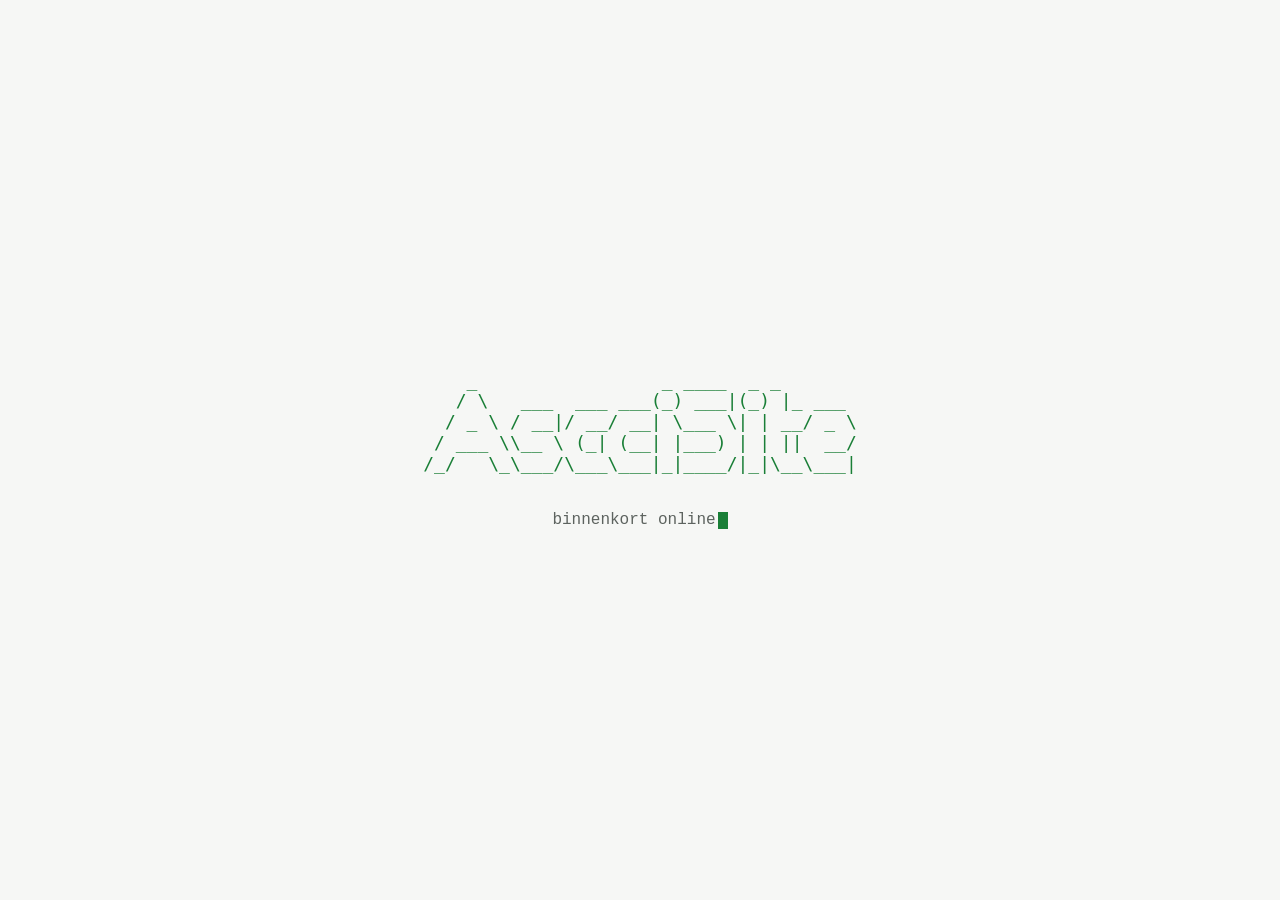
==== index.html @ bc855d90 "Add placeholder homepage for GitHub Pages Static "coming soon" page with an ASCII banner, served fro" ====
<!doctype html>
<html lang="nl">
<head>
  <meta charset="utf-8">
  <meta name="viewport" content="width=device-width, initial-scale=1">
  <meta name="color-scheme" content="light dark">
  <meta name="description" content="AscciSite — binnenkort online.">
  <title>AscciSite</title>
  <link rel="icon" href="data:image/svg+xml,%3Csvg xmlns='http://www.w3.org/2000/svg' viewBox='0 0 64 64'%3E%3Crect width='64' height='64' rx='14' fill='%230f1110'/%3E%3Ctext x='9' y='43' font-family='monospace' font-weight='700' font-size='30' fill='%237ee787'%3E%26gt%3B_%3C/text%3E%3C/svg%3E">
  <style>
    :root {
      --bg: #0f1110;
      --fg: #d7dad6;
      --muted: #8b918c;
      --accent: #7ee787;
    }
    @media (prefers-color-scheme: light) {
      :root {
        --bg: #f6f7f5;
        --fg: #1d201e;
        --muted: #5d635f;
        --accent: #1a7f37;
      }
    }
    * { box-sizing: border-box; }
    html, body { height: 100%; margin: 0; }
    body {
      display: grid;
      place-items: center;
      padding: 16px;
      background: var(--bg);
      color: var(--fg);
      font-family: ui-monospace, SFMono-Regular, Menlo, Consolas, "Liberation Mono", monospace;
    }
    main { max-width: 100%; text-align: center; }
    pre {
      display: inline-block;
      max-width: 100%;
      margin: 0 0 2rem;
      overflow-x: auto;
      text-align: left;
      color: var(--accent);
      font-size: clamp(8px, 3.4vw, 18px);
      line-height: 1.15;
    }
    p { margin: 0; font-size: 1rem; color: var(--muted); }
    .cursor {
      display: inline-block;
      width: 0.6em;
      height: 1.1em;
      margin-left: 0.15em;
      vertical-align: text-bottom;
      background: var(--accent);
      animation: blink 1s steps(1) infinite;
    }
    @keyframes blink { 50% { opacity: 0; } }
    @media (prefers-reduced-motion: reduce) {
      .cursor { animation: none; }
    }
    .sr-only {
      position: absolute;
      width: 1px;
      height: 1px;
      overflow: hidden;
      clip: rect(0 0 0 0);
      white-space: nowrap;
    }
  </style>
</head>
<body>
  <main>
    <h1 class="sr-only">AscciSite</h1>
    <pre aria-hidden="true">    _                 _ ____  _ _
   / \   ___  ___ ___(_) ___|(_) |_ ___
  / _ \ / __|/ __/ __| \___ \| | __/ _ \
 / ___ \\__ \ (_| (__| |___) | | ||  __/
/_/   \_\___/\___\___|_|____/|_|\__\___|</pre>
    <p>binnenkort online<span class="cursor" aria-hidden="true"></span></p>
  </main>
</body>
</html>
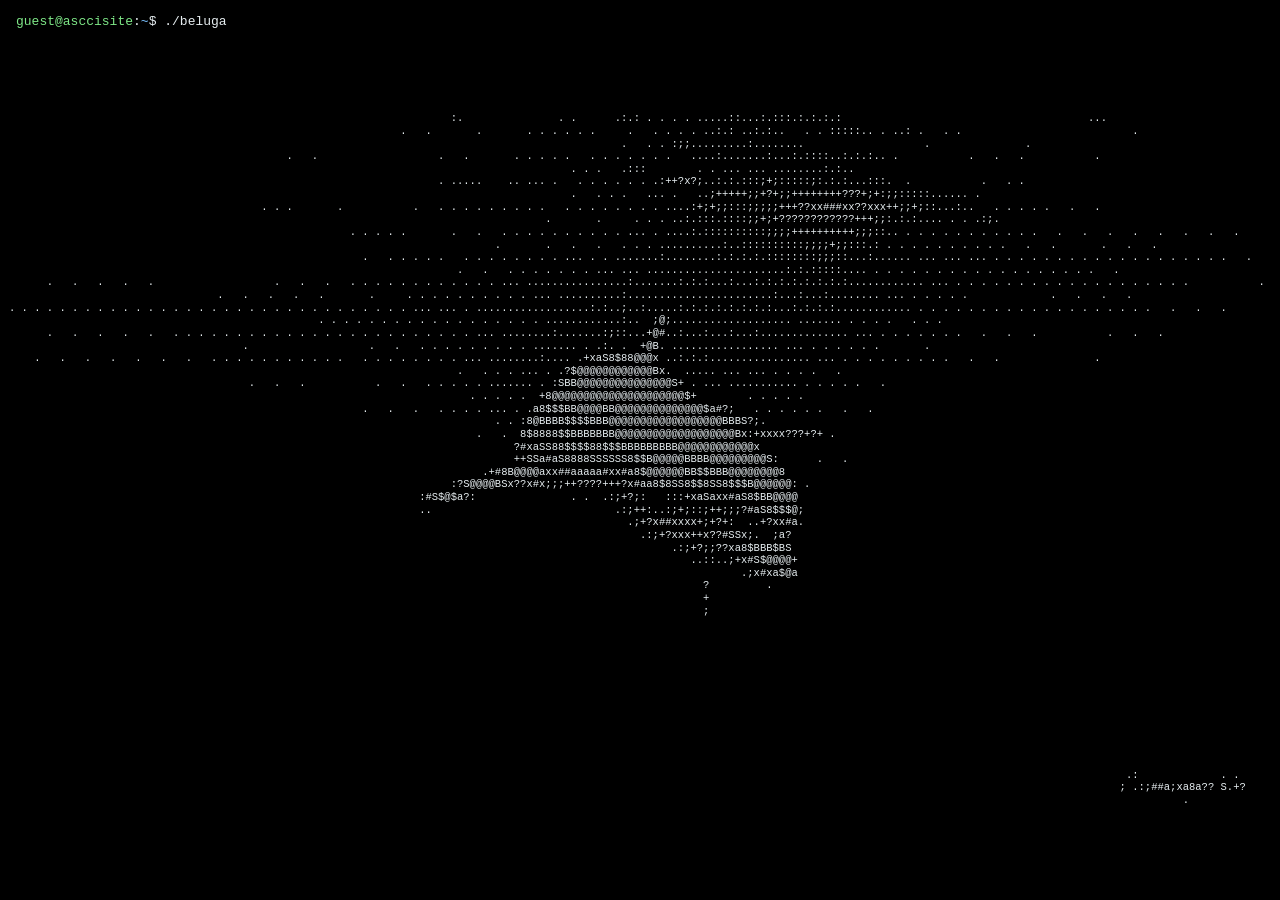
==== commit fdb72cfa: "Play a swimming beluga as ASCII art on a black terminal page The homepage is now a black, non-scroll" ====
--- a/index.html
+++ b/index.html
@@ -2,80 +2,177 @@
 <html lang="nl">
 <head>
   <meta charset="utf-8">
-  <meta name="viewport" content="width=device-width, initial-scale=1">
-  <meta name="color-scheme" content="light dark">
-  <meta name="description" content="AscciSite — binnenkort online.">
+  <meta name="viewport" content="width=device-width, initial-scale=1, viewport-fit=cover">
+  <meta name="color-scheme" content="dark">
+  <meta name="theme-color" content="#000000">
+  <meta name="description" content="Een zwemmende beluga, helemaal in ASCII.">
   <title>AscciSite</title>
   <link rel="icon" href="data:image/svg+xml,%3Csvg xmlns='http://www.w3.org/2000/svg' viewBox='0 0 64 64'%3E%3Crect width='64' height='64' rx='14' fill='%230f1110'/%3E%3Ctext x='9' y='43' font-family='monospace' font-weight='700' font-size='30' fill='%237ee787'%3E%26gt%3B_%3C/text%3E%3C/svg%3E">
   <style>
-    :root {
-      --bg: #0f1110;
-      --fg: #d7dad6;
-      --muted: #8b918c;
-      --accent: #7ee787;
+    html {
+      -webkit-text-size-adjust: 100%;
+      text-size-adjust: 100%;
     }
-    @media (prefers-color-scheme: light) {
-      :root {
-        --bg: #f6f7f5;
-        --fg: #1d201e;
-        --muted: #5d635f;
-        --accent: #1a7f37;
-      }
+    html, body {
+      height: 100%;
+      margin: 0;
+      overflow: hidden;
+      overscroll-behavior: none;
+      background: #000;
     }
-    * { box-sizing: border-box; }
-    html, body { height: 100%; margin: 0; }
     body {
+      position: fixed;
+      inset: 0;
+      display: flex;
+      flex-direction: column;
+      color: #e6edf0;
+      font-family: ui-monospace, SFMono-Regular, Menlo, Consolas, "Liberation Mono", monospace;
+      font-variant-ligatures: none;
+      touch-action: none;
+      cursor: default;
+      user-select: none;
+      -webkit-user-select: none;
+      -webkit-touch-callout: none;
+      -webkit-tap-highlight-color: transparent;
+    }
+    .prompt {
+      margin: 0;
+      padding: max(12px, env(safe-area-inset-top)) max(16px, env(safe-area-inset-right)) 0 max(16px, env(safe-area-inset-left));
+      font-size: 13px;
+      line-height: 1.5;
+      white-space: pre-wrap;
+    }
+    .user { color: #7ee787; }
+    .path { color: #79c0ff; }
+    .screen {
+      flex: 1;
+      min-height: 0;
       display: grid;
       place-items: center;
-      padding: 16px;
-      background: var(--bg);
-      color: var(--fg);
-      font-family: ui-monospace, SFMono-Regular, Menlo, Consolas, "Liberation Mono", monospace;
+      overflow: hidden;
+      padding: 8px max(8px, env(safe-area-inset-right)) max(8px, env(safe-area-inset-bottom)) max(8px, env(safe-area-inset-left));
     }
-    main { max-width: 100%; text-align: center; }
-    pre {
-      display: inline-block;
-      max-width: 100%;
-      margin: 0 0 2rem;
-      overflow-x: auto;
-      text-align: left;
-      color: var(--accent);
-      font-size: clamp(8px, 3.4vw, 18px);
-      line-height: 1.15;
-    }
-    p { margin: 0; font-size: 1rem; color: var(--muted); }
-    .cursor {
-      display: inline-block;
-      width: 0.6em;
-      height: 1.1em;
-      margin-left: 0.15em;
-      vertical-align: text-bottom;
-      background: var(--accent);
-      animation: blink 1s steps(1) infinite;
-    }
-    @keyframes blink { 50% { opacity: 0; } }
-    @media (prefers-reduced-motion: reduce) {
-      .cursor { animation: none; }
-    }
-    .sr-only {
-      position: absolute;
-      width: 1px;
-      height: 1px;
-      overflow: hidden;
-      clip: rect(0 0 0 0);
-      white-space: nowrap;
+    #beluga {
+      margin: 0;
+      font: inherit;
+      font-size: 12px;
+      white-space: pre;
     }
   </style>
 </head>
 <body>
-  <main>
-    <h1 class="sr-only">AscciSite</h1>
-    <pre aria-hidden="true">    _                 _ ____  _ _
-   / \   ___  ___ ___(_) ___|(_) |_ ___
-  / _ \ / __|/ __/ __| \___ \| | __/ _ \
- / ___ \\__ \ (_| (__| |___) | | ||  __/
-/_/   \_\___/\___\___|_|____/|_|\__\___|</pre>
-    <p>binnenkort online<span class="cursor" aria-hidden="true"></span></p>
+  <p class="prompt"><span class="user">guest@asccisite</span>:<span class="path">~</span>$ ./beluga<span id="status"></span></p>
+  <main class="screen">
+    <pre id="beluga" role="img" aria-label="Een zwemmende beluga, getekend met ASCII-tekens"></pre>
+    <noscript>zet javascript aan om de beluga te zien</noscript>
   </main>
+  <script>
+    (() => {
+      const box = document.querySelector('.screen');
+      const pre = document.getElementById('beluga');
+      const status = document.getElementById('status');
+      const text = pre.appendChild(document.createTextNode('laden...'));
+      const clips = {};
+      let clip = null;
+      let shown = -1;
+      let paused = false;
+      let offset = 0;
+      let started = 0;
+
+      const layout = () => (innerWidth < innerHeight ? 'tall' : 'wide');
+
+      // media/beluga-*.txt: a "cols rows frames fps" header, then every frame's rows.
+      function load(name) {
+        clips[name] ??= fetch(`media/beluga-${name}.txt`)
+          .then((res) => {
+            if (!res.ok) throw new Error(res.status);
+            return res.text();
+          })
+          .then((data) => {
+            const lines = data.split(/\r?\n/);
+            const [cols, rows, count, fps] = lines[0].split(' ').map(Number);
+            const frames = [];
+            for (let i = 0; i < count; i++) {
+              const first = 1 + i * rows;
+              frames.push(lines.slice(first, first + rows).map((l) => l.padEnd(cols)).join('\n'));
+            }
+            return { cols, rows, fps, frames };
+          });
+        return clips[name];
+      }
+
+      async function show() {
+        const name = layout();
+        let next;
+        try {
+          next = await load(name);
+        } catch {
+          text.data = 'kon de beluga niet laden.';
+          return;
+        }
+        if (name !== layout()) return;
+        if (!clip) started = performance.now();
+        clip = next;
+        shown = -1;
+        fit();
+      }
+
+      // Glyph width per px of font size, measured in the font the page actually renders.
+      function measureAdvance() {
+        const probe = box.appendChild(document.createElement('span'));
+        probe.style.cssText = 'position:absolute;visibility:hidden;white-space:pre;font-size:100px';
+        probe.textContent = 'M'.repeat(100);
+        const advance = probe.getBoundingClientRect().width / 10000;
+        probe.remove();
+        return advance;
+      }
+
+      // Largest font size at which the whole grid fits, with cells twice as tall as wide.
+      let advance = 0;
+      function fit() {
+        advance ||= measureAdvance();
+        const style = getComputedStyle(box);
+        const width = box.clientWidth - parseFloat(style.paddingLeft) - parseFloat(style.paddingRight);
+        const height = box.clientHeight - parseFloat(style.paddingTop) - parseFloat(style.paddingBottom);
+        const cell = Math.min(width / clip.cols, height / clip.rows / 2);
+        pre.style.fontSize = `${cell / advance}px`;
+        pre.style.lineHeight = `${cell * 2}px`;
+      }
+
+      function draw(now) {
+        if (clip) {
+          // rAF timestamps can trail performance.now() slightly, so never go below zero.
+          const time = Math.max(0, paused ? offset : offset + now - started);
+          const i = Math.floor((time / 1000) * clip.fps) % clip.frames.length;
+          if (i !== shown) {
+            text.data = clip.frames[i];
+            shown = i;
+          }
+        }
+        requestAnimationFrame(draw);
+      }
+
+      function toggle() {
+        if (!clip) return;
+        const now = performance.now();
+        if (paused) started = now;
+        else offset += now - started;
+        paused = !paused;
+        status.textContent = paused ? '  [pauze]' : '';
+      }
+
+      addEventListener('pointerdown', (e) => {
+        if (e.button === 0) toggle();
+      });
+      addEventListener('keydown', (e) => {
+        if (e.key === ' ' || e.key === 'Enter') {
+          e.preventDefault();
+          toggle();
+        }
+      });
+      new ResizeObserver(show).observe(box);
+      requestAnimationFrame(draw);
+    })();
+  </script>
 </body>
 </html>
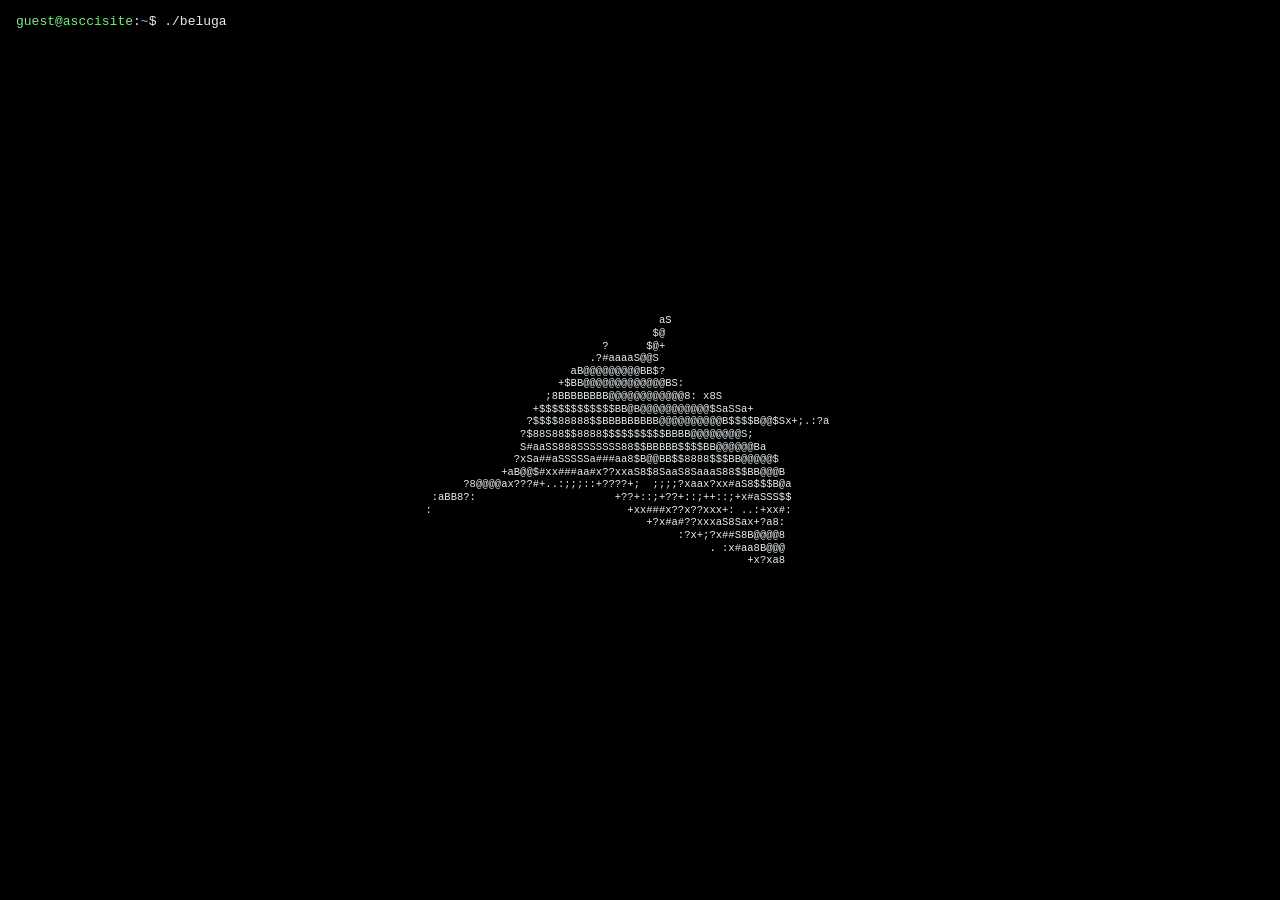
==== commit e2cccfd3: "Add a /vids page and show only the beluga The beluga page now shows the whale alone. A per-frame mas" ====
--- a/index.html
+++ b/index.html
@@ -7,172 +7,15 @@
   <meta name="theme-color" content="#000000">
   <meta name="description" content="Een zwemmende beluga, helemaal in ASCII.">
   <title>AscciSite</title>
-  <link rel="icon" href="data:image/svg+xml,%3Csvg xmlns='http://www.w3.org/2000/svg' viewBox='0 0 64 64'%3E%3Crect width='64' height='64' rx='14' fill='%230f1110'/%3E%3Ctext x='9' y='43' font-family='monospace' font-weight='700' font-size='30' fill='%237ee787'%3E%26gt%3B_%3C/text%3E%3C/svg%3E">
-  <style>
-    html {
-      -webkit-text-size-adjust: 100%;
-      text-size-adjust: 100%;
-    }
-    html, body {
-      height: 100%;
-      margin: 0;
-      overflow: hidden;
-      overscroll-behavior: none;
-      background: #000;
-    }
-    body {
-      position: fixed;
-      inset: 0;
-      display: flex;
-      flex-direction: column;
-      color: #e6edf0;
-      font-family: ui-monospace, SFMono-Regular, Menlo, Consolas, "Liberation Mono", monospace;
-      font-variant-ligatures: none;
-      touch-action: none;
-      cursor: default;
-      user-select: none;
-      -webkit-user-select: none;
-      -webkit-touch-callout: none;
-      -webkit-tap-highlight-color: transparent;
-    }
-    .prompt {
-      margin: 0;
-      padding: max(12px, env(safe-area-inset-top)) max(16px, env(safe-area-inset-right)) 0 max(16px, env(safe-area-inset-left));
-      font-size: 13px;
-      line-height: 1.5;
-      white-space: pre-wrap;
-    }
-    .user { color: #7ee787; }
-    .path { color: #79c0ff; }
-    .screen {
-      flex: 1;
-      min-height: 0;
-      display: grid;
-      place-items: center;
-      overflow: hidden;
-      padding: 8px max(8px, env(safe-area-inset-right)) max(8px, env(safe-area-inset-bottom)) max(8px, env(safe-area-inset-left));
-    }
-    #beluga {
-      margin: 0;
-      font: inherit;
-      font-size: 12px;
-      white-space: pre;
-    }
-  </style>
+  <link rel="icon" href="favicon.svg">
+  <link rel="stylesheet" href="style.css">
 </head>
 <body>
   <p class="prompt"><span class="user">guest@asccisite</span>:<span class="path">~</span>$ ./beluga<span id="status"></span></p>
   <main class="screen">
-    <pre id="beluga" role="img" aria-label="Een zwemmende beluga, getekend met ASCII-tekens"></pre>
+    <pre id="ascii" role="img" aria-label="Een zwemmende beluga, getekend met ASCII-tekens"></pre>
     <noscript>zet javascript aan om de beluga te zien</noscript>
   </main>
-  <script>
-    (() => {
-      const box = document.querySelector('.screen');
-      const pre = document.getElementById('beluga');
-      const status = document.getElementById('status');
-      const text = pre.appendChild(document.createTextNode('laden...'));
-      const clips = {};
-      let clip = null;
-      let shown = -1;
-      let paused = false;
-      let offset = 0;
-      let started = 0;
-
-      const layout = () => (innerWidth < innerHeight ? 'tall' : 'wide');
-
-      // media/beluga-*.txt: a "cols rows frames fps" header, then every frame's rows.
-      function load(name) {
-        clips[name] ??= fetch(`media/beluga-${name}.txt`)
-          .then((res) => {
-            if (!res.ok) throw new Error(res.status);
-            return res.text();
-          })
-          .then((data) => {
-            const lines = data.split(/\r?\n/);
-            const [cols, rows, count, fps] = lines[0].split(' ').map(Number);
-            const frames = [];
-            for (let i = 0; i < count; i++) {
-              const first = 1 + i * rows;
-              frames.push(lines.slice(first, first + rows).map((l) => l.padEnd(cols)).join('\n'));
-            }
-            return { cols, rows, fps, frames };
-          });
-        return clips[name];
-      }
-
-      async function show() {
-        const name = layout();
-        let next;
-        try {
-          next = await load(name);
-        } catch {
-          text.data = 'kon de beluga niet laden.';
-          return;
-        }
-        if (name !== layout()) return;
-        if (!clip) started = performance.now();
-        clip = next;
-        shown = -1;
-        fit();
-      }
-
-      // Glyph width per px of font size, measured in the font the page actually renders.
-      function measureAdvance() {
-        const probe = box.appendChild(document.createElement('span'));
-        probe.style.cssText = 'position:absolute;visibility:hidden;white-space:pre;font-size:100px';
-        probe.textContent = 'M'.repeat(100);
-        const advance = probe.getBoundingClientRect().width / 10000;
-        probe.remove();
-        return advance;
-      }
-
-      // Largest font size at which the whole grid fits, with cells twice as tall as wide.
-      let advance = 0;
-      function fit() {
-        advance ||= measureAdvance();
-        const style = getComputedStyle(box);
-        const width = box.clientWidth - parseFloat(style.paddingLeft) - parseFloat(style.paddingRight);
-        const height = box.clientHeight - parseFloat(style.paddingTop) - parseFloat(style.paddingBottom);
-        const cell = Math.min(width / clip.cols, height / clip.rows / 2);
-        pre.style.fontSize = `${cell / advance}px`;
-        pre.style.lineHeight = `${cell * 2}px`;
-      }
-
-      function draw(now) {
-        if (clip) {
-          // rAF timestamps can trail performance.now() slightly, so never go below zero.
-          const time = Math.max(0, paused ? offset : offset + now - started);
-          const i = Math.floor((time / 1000) * clip.fps) % clip.frames.length;
-          if (i !== shown) {
-            text.data = clip.frames[i];
-            shown = i;
-          }
-        }
-        requestAnimationFrame(draw);
-      }
-
-      function toggle() {
-        if (!clip) return;
-        const now = performance.now();
-        if (paused) started = now;
-        else offset += now - started;
-        paused = !paused;
-        status.textContent = paused ? '  [pauze]' : '';
-      }
-
-      addEventListener('pointerdown', (e) => {
-        if (e.button === 0) toggle();
-      });
-      addEventListener('keydown', (e) => {
-        if (e.key === ' ' || e.key === 'Enter') {
-          e.preventDefault();
-          toggle();
-        }
-      });
-      new ResizeObserver(show).observe(box);
-      requestAnimationFrame(draw);
-    })();
-  </script>
+  <script src="player.js" data-src="media/beluga"></script>
 </body>
 </html>
--- a/style.css
+++ b/style.css
@@ -0,0 +1,49 @@
+html {
+  -webkit-text-size-adjust: 100%;
+  text-size-adjust: 100%;
+}
+html, body {
+  height: 100%;
+  margin: 0;
+  overflow: hidden;
+  overscroll-behavior: none;
+  background: #000;
+}
+body {
+  position: fixed;
+  inset: 0;
+  display: flex;
+  flex-direction: column;
+  color: #e6edf0;
+  font-family: ui-monospace, SFMono-Regular, Menlo, Consolas, "Liberation Mono", monospace;
+  font-variant-ligatures: none;
+  touch-action: none;
+  cursor: default;
+  user-select: none;
+  -webkit-user-select: none;
+  -webkit-touch-callout: none;
+  -webkit-tap-highlight-color: transparent;
+}
+.prompt {
+  margin: 0;
+  padding: max(12px, env(safe-area-inset-top)) max(16px, env(safe-area-inset-right)) 0 max(16px, env(safe-area-inset-left));
+  font-size: 13px;
+  line-height: 1.5;
+  white-space: pre-wrap;
+}
+.user { color: #7ee787; }
+.path { color: #79c0ff; }
+.screen {
+  flex: 1;
+  min-height: 0;
+  display: grid;
+  place-items: center;
+  overflow: hidden;
+  padding: 8px max(8px, env(safe-area-inset-right)) max(8px, env(safe-area-inset-bottom)) max(8px, env(safe-area-inset-left));
+}
+#ascii {
+  margin: 0;
+  font: inherit;
+  font-size: 12px;
+  white-space: pre;
+}
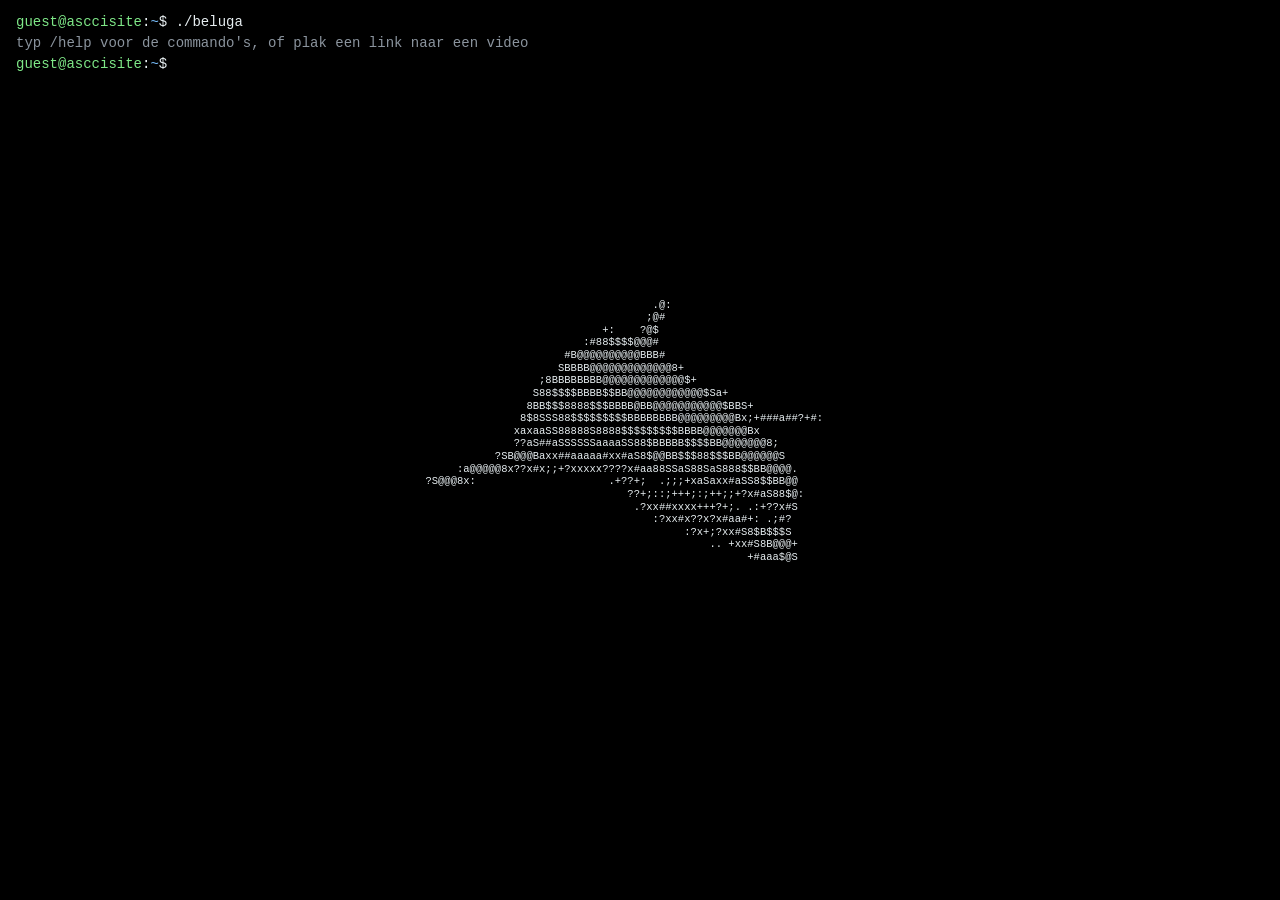
==== commit 5ac14667: "Make the home page a working terminal that plays any video in ASCII The prompt on the home page is n" ====
--- a/index.html
+++ b/index.html
@@ -2,20 +2,28 @@
 <html lang="nl">
 <head>
   <meta charset="utf-8">
-  <meta name="viewport" content="width=device-width, initial-scale=1, viewport-fit=cover">
+  <meta name="viewport" content="width=device-width, initial-scale=1, maximum-scale=1, viewport-fit=cover">
   <meta name="color-scheme" content="dark">
   <meta name="theme-color" content="#000000">
-  <meta name="description" content="Een zwemmende beluga, helemaal in ASCII.">
+  <meta name="description" content="Een zwemmende beluga in ASCII, en een terminal die elke video in ASCII omzet.">
   <title>AscciSite</title>
   <link rel="icon" href="favicon.svg">
   <link rel="stylesheet" href="style.css">
 </head>
-<body>
-  <p class="prompt"><span class="user">guest@asccisite</span>:<span class="path">~</span>$ ./beluga<span id="status"></span></p>
+<body class="layered">
   <main class="screen">
     <pre id="ascii" role="img" aria-label="Een zwemmende beluga, getekend met ASCII-tekens"></pre>
     <noscript>zet javascript aan om de beluga te zien</noscript>
   </main>
+  <section class="terminal" aria-label="Terminal">
+    <div id="log" aria-live="polite"></div>
+    <form id="prompt">
+      <label for="cmd"><span class="user">guest@asccisite</span>:<span class="path">~</span>$ </label>
+      <input id="cmd" type="text" autocomplete="off" autocapitalize="off" autocorrect="off" spellcheck="false" enterkeyhint="send" aria-label="Commando">
+    </form>
+    <input id="file" type="file" accept="video/*" tabindex="-1" aria-hidden="true">
+  </section>
   <script src="player.js" data-src="media/beluga"></script>
+  <script src="terminal.js"></script>
 </body>
 </html>
--- a/style.css
+++ b/style.css
@@ -47,3 +47,76 @@
   font-size: 12px;
   white-space: pre;
 }
+
+/* Home page: a terminal floating over a full-screen picture. */
+.layered .screen {
+  position: fixed;
+  inset: 0;
+  background: #000;
+}
+.terminal {
+  position: fixed;
+  top: 0;
+  left: 0;
+  right: 0;
+  z-index: 1;
+  padding: max(12px, env(safe-area-inset-top)) max(16px, env(safe-area-inset-right)) 0 max(16px, env(safe-area-inset-left));
+  font-size: 14px;
+  line-height: 1.5;
+}
+.line {
+  width: fit-content;
+  max-width: 100%;
+  white-space: pre-wrap;
+  overflow-wrap: anywhere;
+  background: rgb(0 0 0 / 85%);
+}
+.hint { color: #8b949e; }
+.error { color: #ff7b72; }
+.pick {
+  color: #79c0ff;
+  text-decoration: underline;
+  cursor: pointer;
+}
+#prompt {
+  display: flex;
+  margin: 0;
+  background: rgb(0 0 0 / 85%);
+}
+#prompt label { white-space: pre; }
+#cmd {
+  flex: 1;
+  min-width: 0;
+  margin: 0;
+  padding: 0;
+  border: 0;
+  outline: none;
+  background: transparent;
+  color: inherit;
+  font: inherit;
+  caret-color: #7ee787;
+  caret-shape: block;
+  user-select: text;
+  -webkit-user-select: text;
+  -webkit-touch-callout: default;
+}
+#file {
+  position: absolute;
+  width: 1px;
+  height: 1px;
+  opacity: 0;
+  pointer-events: none;
+}
+/* The video being converted plays behind the ASCII screen. */
+.source {
+  position: fixed;
+  inset: 0;
+  width: 100%;
+  height: 100%;
+  object-fit: contain;
+  z-index: -1;
+}
+/* index.html sets maximum-scale=1, so phones don't zoom in on the small prompt. */
+@media (max-width: 600px) {
+  .terminal { font-size: 13px; }
+}
